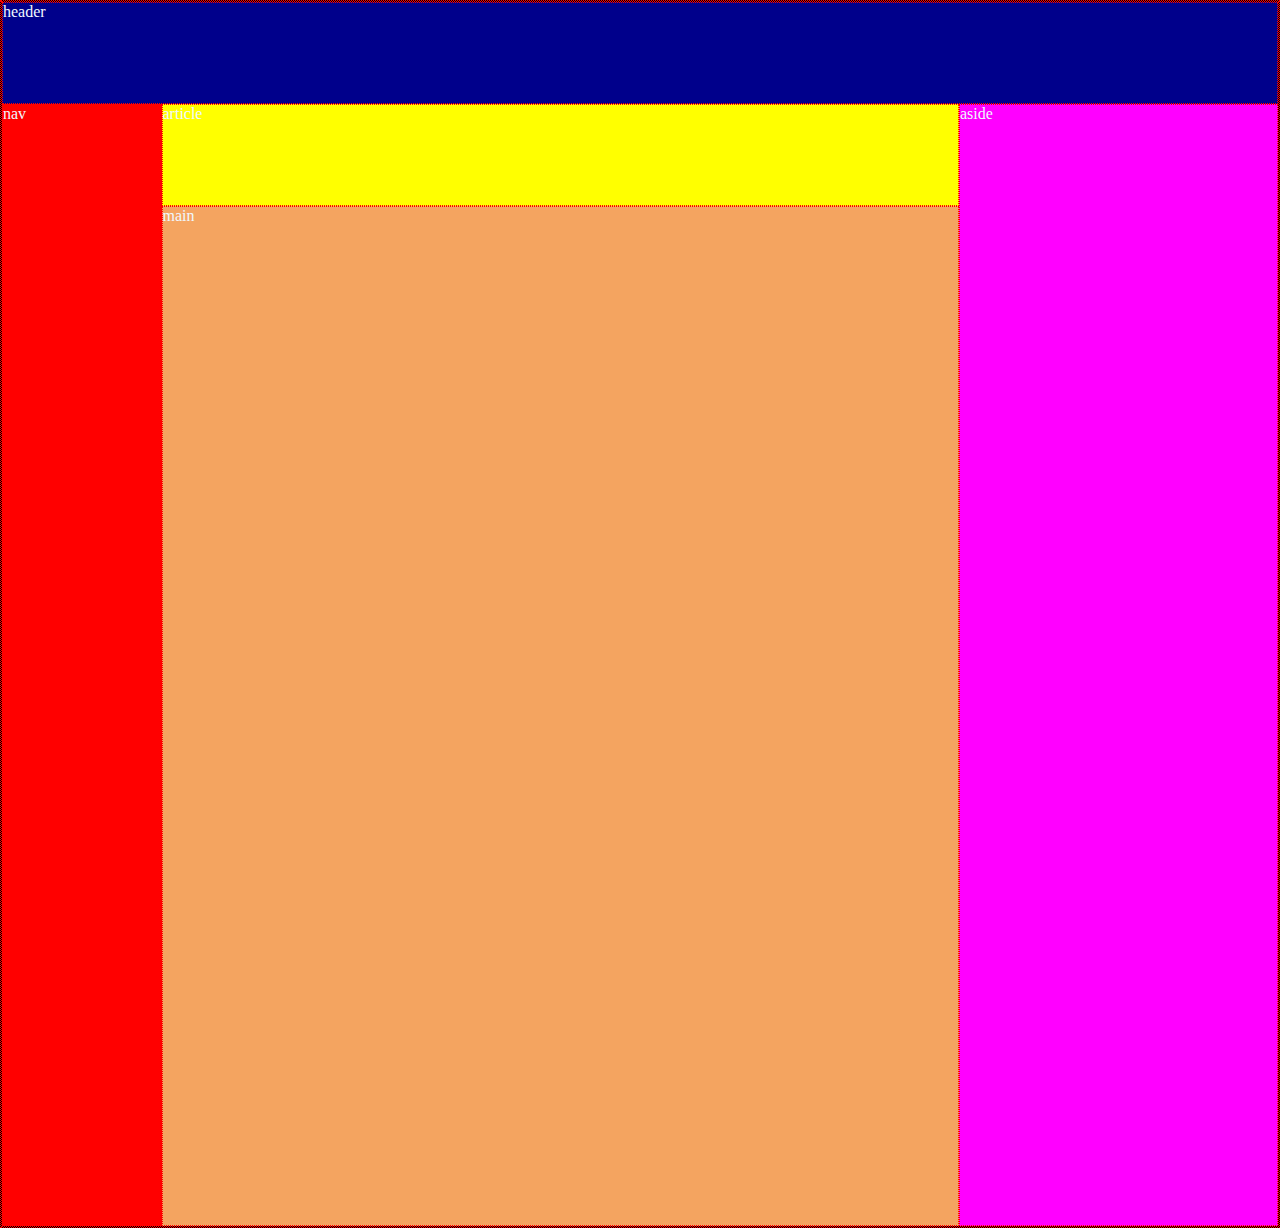
==== index.html @ afc5a25e "make the layout" ====
<!DOCTYPE html>
<html lang="en">
<head>
    <meta charset="UTF-8">
    <meta http-equiv="X-UA-Compatible" content="IE=edge">
    <meta name="viewport" content="width=device-width, initial-scale=1.0">
    <link rel="stylesheet" href="style.css">
    <title>Document</title>
</head>
<body>
    <header>header</header>
    <nav>nav</nav>
    <article>article</article>
    <main>main</main>
    <aside>aside</aside>  
</body>
</html>
---- style.css ----
*{
    border: 1px dotted red;
    color: aliceblue;
    margin: 0px;

}
body{
    background-color: black;
    display: grid;
    grid-template-columns: 1fr 5fr 2fr;
    grid-template-rows: 1fr 1fr 10fr;


}
header{
    grid-column: 1/4;
    height: 100px;
    background-color: darkblue;
}
nav{
    grid-row: 2/5;
    background-color: red;
}
article{
    background-color: yellow;
}
aside{
    grid-column: 3 /4;
    grid-row: 2 / autofill;
    background-color: fuchsia;
    
}
main{
    grid-column: 2;
    background-color: sandybrown;
}
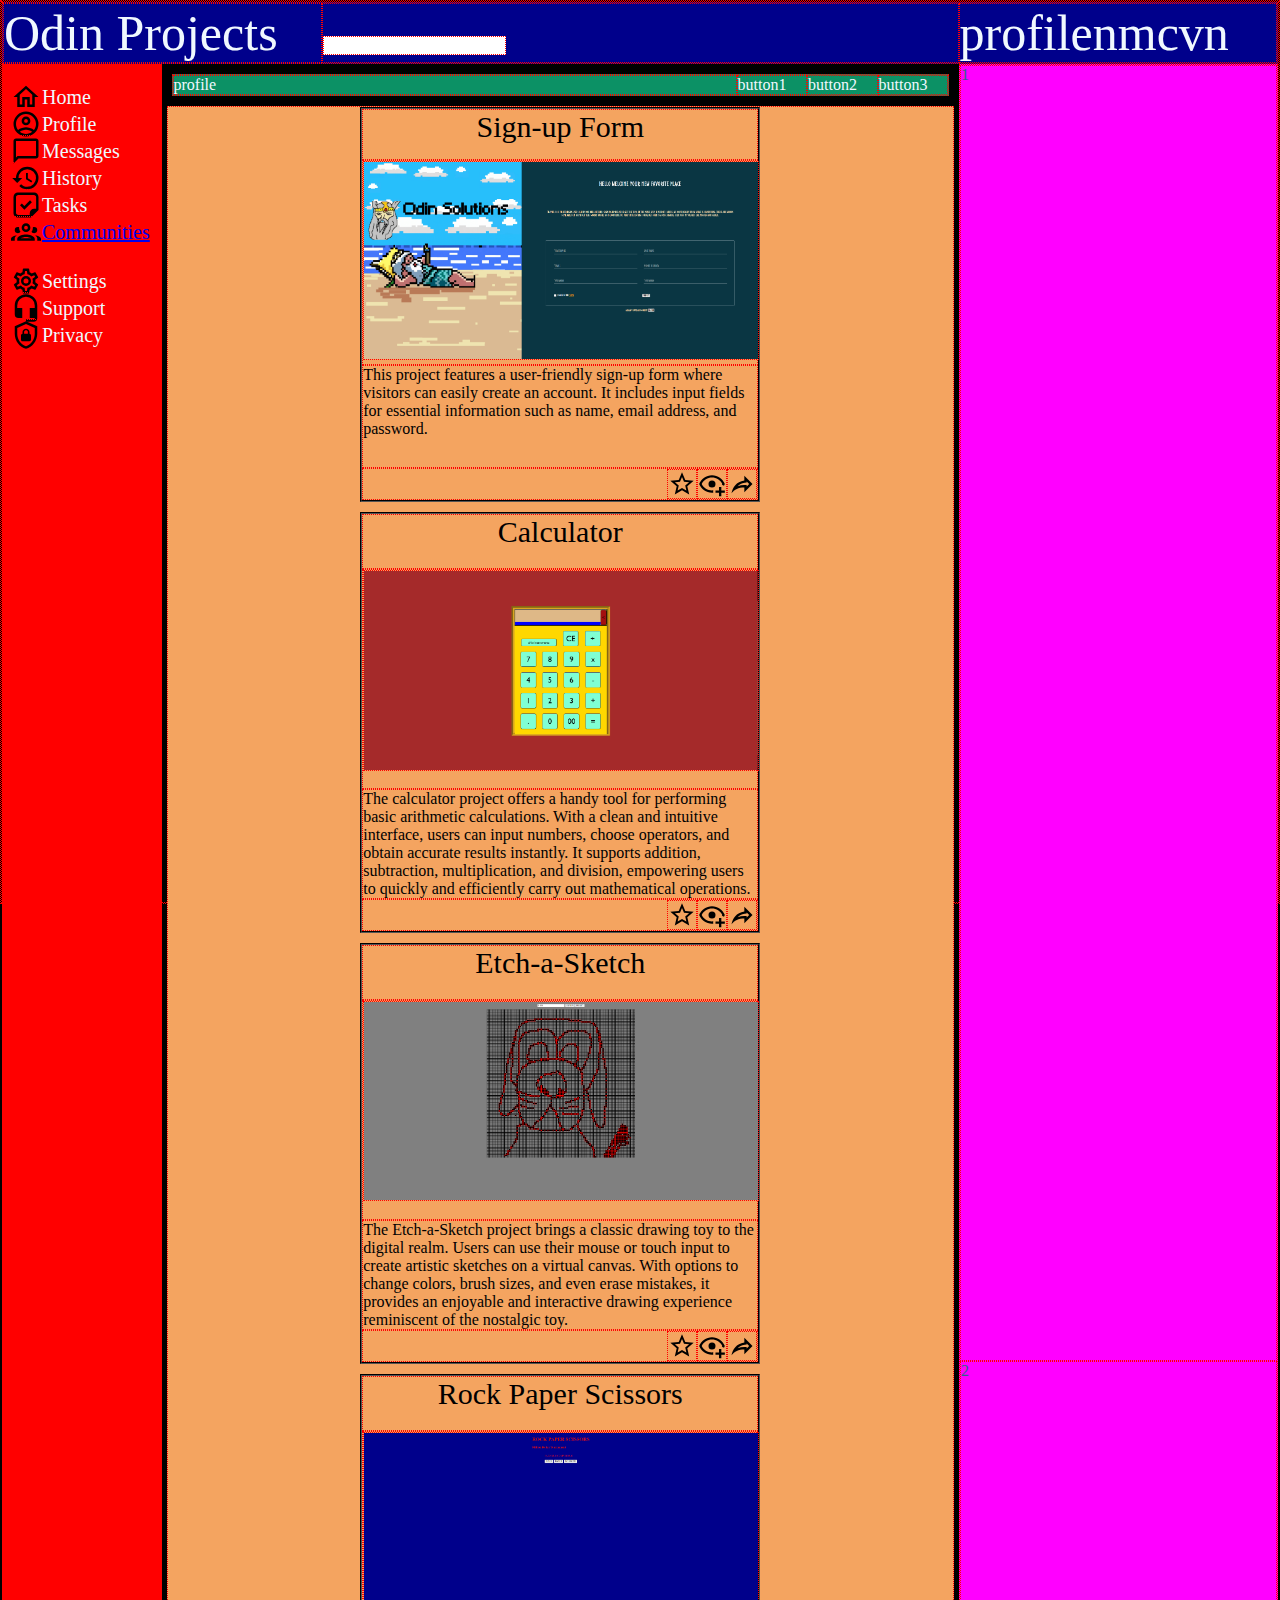
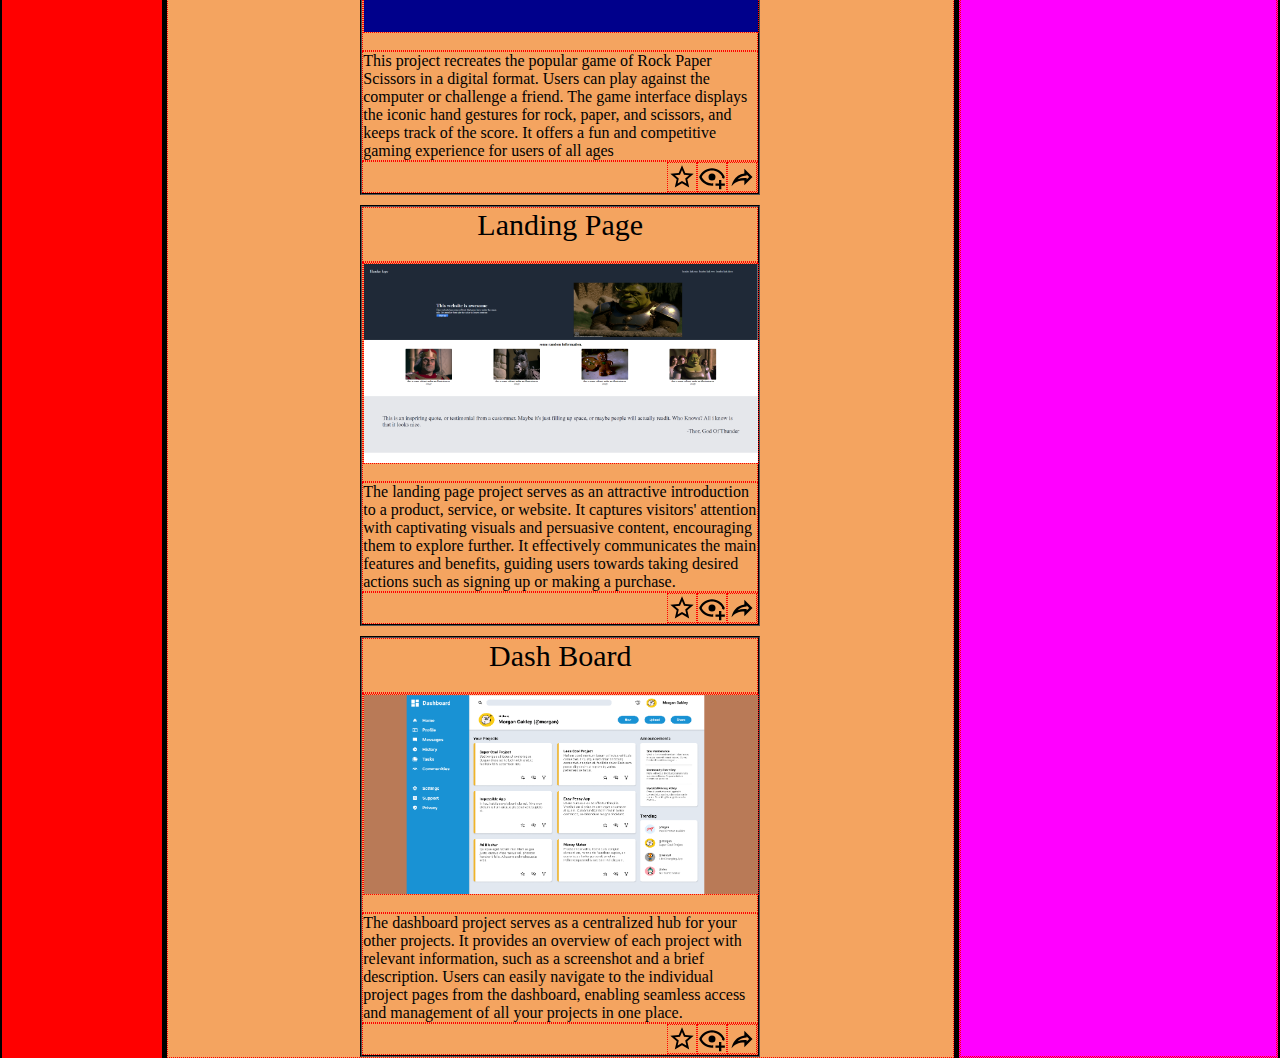
==== commit 0bbb539b: "fill out thelayout with content" ====
--- a/index.html
+++ b/index.html
@@ -8,10 +8,76 @@
     <title>Document</title>
 </head>
 <body>
-    <header>header</header>
-    <nav>nav</nav>
-    <article>article</article>
-    <main>main</main>
-    <aside>aside</aside>  
+    <header>
+        <div>Odin Projects</div>
+        <div><input type="search"></div>
+        <div>profilenmcvn</div>
+    </header>
+    <nav>
+        <ul>
+        <a><img src="./icons/home-outline.svg">Home</a>
+        <a><img src="./icons/account-circle-outline.svg">Profile</a>
+        <a><img src="./icons/message-outline.svg">Messages</a>
+        <a><img src="./icons/history.svg">History</a>
+        <a><img src="./icons/sticker-check-outline.svg">Tasks</a>
+        <a href="#"><img src="./icons/account-group-outline.svg" >Communities</a>
+        </ul>
+        <ul>
+        <a><img src="./icons/cog-outline.svg">Settings</a>
+        <a><img src="./icons/headset.svg">Support</a>
+        <a><img src="./icons/shield-lock-outline.svg">Privacy</a>
+       </ul>
+
+    </nav>
+    <article>
+        <div>profile</div>
+        <div>button1</div>
+        <div>button2</div>
+        <div>button3</div>
+    </article>
+    <main>
+        <figure>
+            <div class="project-name">Sign-up Form</div>
+            <div class="project-thumbnail"> <img src="./thumbnails/sign-up.png" alt=""></div>
+            <div class="project-description">This project features a user-friendly sign-up form where visitors can easily create an account. It includes input fields for essential information such as name, email address, and password. </div>
+            <div class="project-buttons"><img src="./icons/star-outline.svg" alt="a"><img src="./icons/eye-plus-outline.svg" alt="a"><img src="./icons/share-outline.svg" alt="a"></div>
+        </figure>
+        <figure>
+            <div class="project-name">Calculator</div>
+            <div class="project-thumbnail"> <img src="./thumbnails/calc.png" alt=""></div>
+            <div class="project-description">The calculator project offers a handy tool for performing basic arithmetic calculations. With a clean and intuitive interface, users can input numbers, choose operators, and obtain accurate results instantly. It supports addition, subtraction, multiplication, and division, empowering users to quickly and efficiently carry out mathematical operations.</div>
+            <div class="project-buttons"><img src="./icons/star-outline.svg" alt="a"><img src="./icons/eye-plus-outline.svg" alt="a"><img src="./icons/share-outline.svg" alt="a"></div>
+        </figure>
+        <figure>
+            <div class="project-name">Etch-a-Sketch</div>
+            <div class="project-thumbnail"> <img src="./thumbnails/etch-a-sketch.png" alt=""></div>
+            <div class="project-description">The Etch-a-Sketch project brings a classic drawing toy to the digital realm. Users can use their mouse or touch input to create artistic sketches on a virtual canvas. With options to change colors, brush sizes, and even erase mistakes, it provides an enjoyable and interactive drawing experience reminiscent of the nostalgic toy.</div>
+            <div class="project-buttons"><img src="./icons/star-outline.svg" alt="a"><img src="./icons/eye-plus-outline.svg" alt="a"><img src="./icons/share-outline.svg" alt="a"></div>
+        </figure>
+        <figure>
+            <div class="project-name">Rock Paper Scissors</div>
+            <div class="project-thumbnail"> <img src="./thumbnails/rock paper scissors.png" alt=""></div>
+            <div class="project-description">This project recreates the popular game of Rock Paper Scissors in a digital format. Users can play against the computer or challenge a friend. The game interface displays the iconic hand gestures for rock, paper, and scissors, and keeps track of the score. It offers a fun and competitive gaming experience for users of all ages</div>
+            <div class="project-buttons"><img src="./icons/star-outline.svg" alt="a"><img src="./icons/eye-plus-outline.svg" alt="a"><img src="./icons/share-outline.svg" alt="a"></div>
+        </figure>
+        <figure>
+            <div class="project-name">Landing Page</div>
+            <div class="project-thumbnail"> <img src="./thumbnails/landing-page.png" alt=""></div>
+            <div class="project-description">The landing page project serves as an attractive introduction to a product, service, or website. It captures visitors' attention with captivating visuals and persuasive content, encouraging them to explore further. It effectively communicates the main features and benefits, guiding users towards taking desired actions such as signing up or making a purchase.</div>
+            <div class="project-buttons"><img src="./icons/star-outline.svg" alt="a"><img src="./icons/eye-plus-outline.svg" alt="a"><img src="./icons/share-outline.svg" alt="a"></div>
+        </figure>
+        <figure>
+            <div class="project-name">Dash Board</div>
+            <div class="project-thumbnail"> <img src="./thumbnails/dashboard.png" alt=""></div>
+            <div class="project-description">The dashboard project serves as a centralized hub for your other projects. It provides an overview of each project with relevant information, such as a screenshot and a brief description. Users can easily navigate to the individual project pages from the dashboard, enabling seamless access and management of all your projects in one place.</div>
+            <div class="project-buttons"><img src="./icons/star-outline.svg" alt="a"><img src="./icons/eye-plus-outline.svg" alt="a"><img src="./icons/share-outline.svg" alt="a"></div>
+        </figure>
+        
+
+    </main>
+    <aside>
+        <section>1</section>
+        <section>2</section>
+    </aside>  
 </body>
 </html>--- a/style.css
+++ b/style.css
@@ -1,36 +1,102 @@
 *{
+    
+    margin: 0px;
     border: 1px dotted red;
-    color: aliceblue;
-    margin: 0px;
+    
 
 }
 body{
     background-color: black;
     display: grid;
+    height: 100vh;
     grid-template-columns: 1fr 5fr 2fr;
-    grid-template-rows: 1fr 1fr 10fr;
-
-
+    grid-template-rows: .5fr 1fr 10fr;
+    color: aliceblue;
+    
 }
 header{
+
     grid-column: 1/4;
-    height: 100px;
     background-color: darkblue;
+    display: grid;
+    grid-template-columns: 1fr 2fr 1fr
+}
+header div{
+    font-size: 50px;
 }
 nav{
     grid-row: 2/5;
     background-color: red;
+
+    display: flex;
+    flex-direction: column;
+    flex-wrap: wrap;
+    font-size: 20px;
+
+
+  
 }
+a{
+    display: flex;
+    align-items: center;
+    height: 20px;
+    margin: 5px
+}
+a img{
+    height: 30px;
+}
+ul{
+    padding: 0;
+    margin-top: 15px
+}
+
+
 article{
-    background-color: yellow;
+    background-color: rgb(12, 145, 101);
+    margin: 10px;
+    display: grid;
+    grid-template-columns: 8fr 1fr 1fr 1fr;
+
 }
 aside{
     grid-column: 3 /4;
     grid-row: 2 / autofill;
     background-color: fuchsia;
+    display: grid;
+    grid-row: 2/ 4;
+}
+section{
+    color: rgb(46, 100, 136);
+}
+
+main{
+    color: black;
+    background-color: sandybrown;
+    display: grid;
+    gap: 10px;
+    grid-template-columns: repeat(auto-fit, minmax(50px, 400px));
+    margin-left: 5px;
+    margin-right: 5px;
+    align-items: center;
+    justify-content: center;   
     
 }
-main{
-    grid-column: 2;
-    background-color: sandybrown;
+.project-name{
+    font-size: 30px;
+    text-align: center;
+}
+.project-thumbnail img{
+    max-width: 100%;
+  height: auto;
+  object-fit: cover;
+}
+figure{
+  display: grid;
+  grid-template-rows: 1fr 4fr 2fr;
+  border: 2px black groove;
+}
+.project-buttons{
+    display: flex;
+    justify-content: flex-end;
+    height: 30px;
 }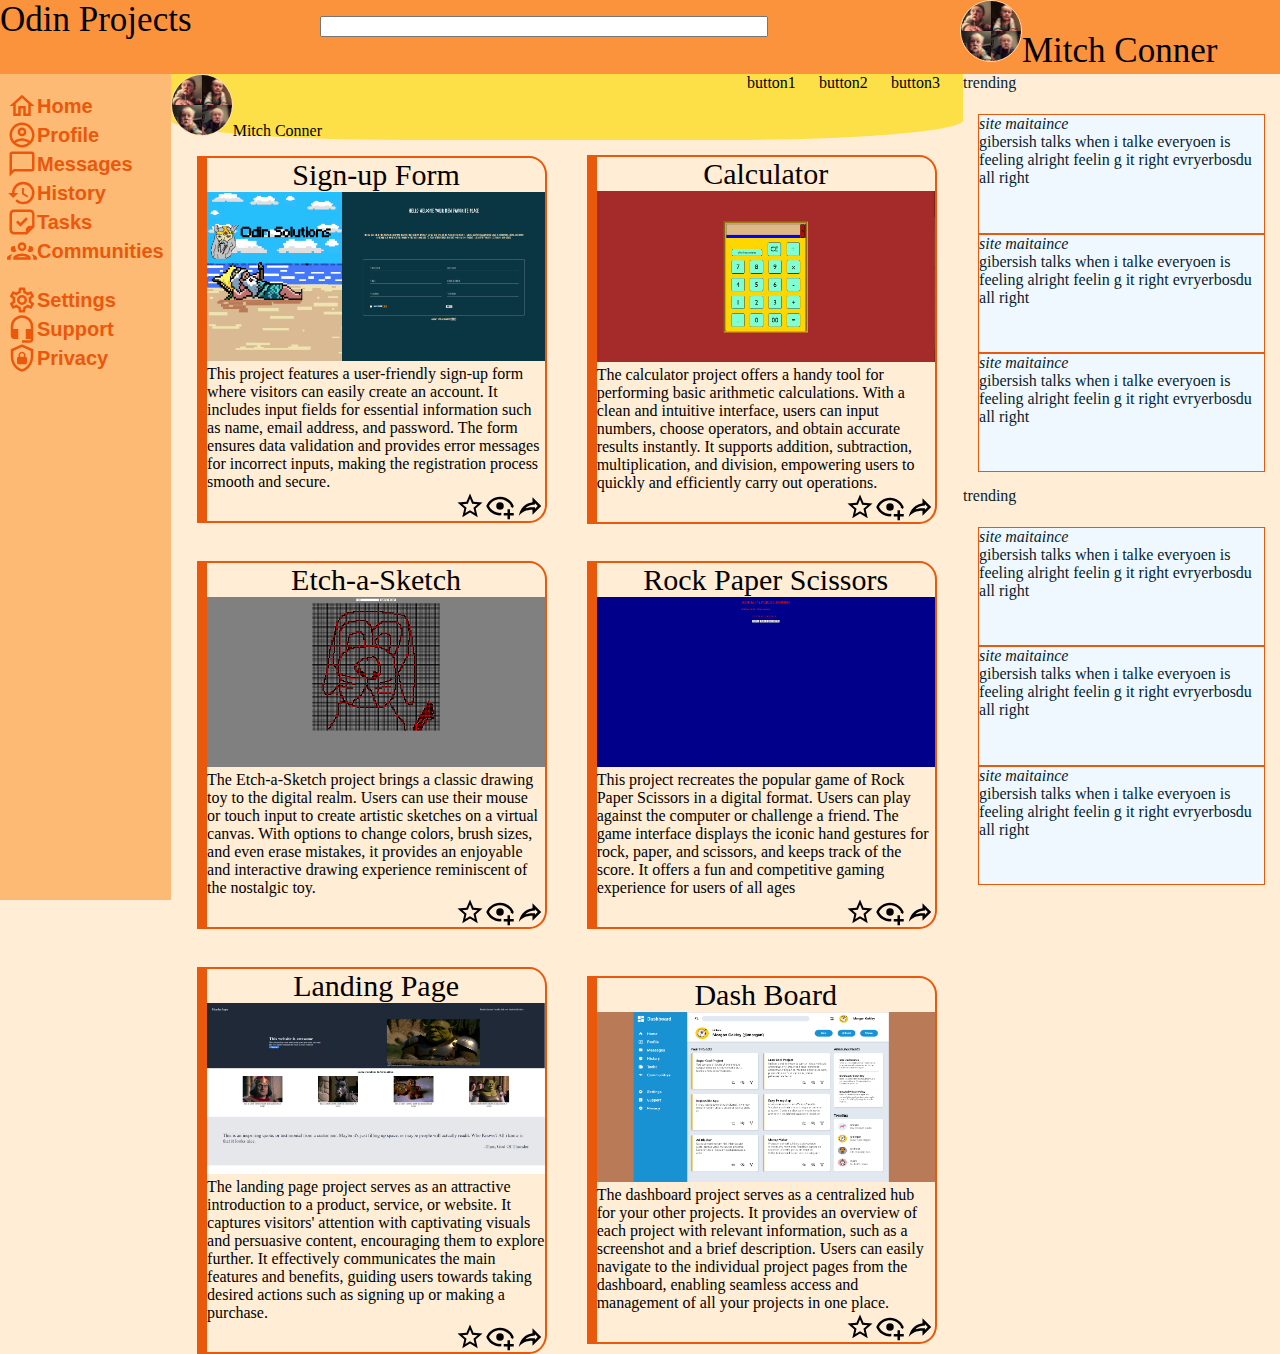
==== commit dad124f6: "adjust layout fill out content add styles" ====
--- a/index.html
+++ b/index.html
@@ -5,13 +5,14 @@
     <meta http-equiv="X-UA-Compatible" content="IE=edge">
     <meta name="viewport" content="width=device-width, initial-scale=1.0">
     <link rel="stylesheet" href="style.css">
-    <title>Document</title>
+    <link rel="icon" href="./icons/view-dashboard.svg">
+    <title>Dashboard</title>
 </head>
 <body>
     <header>
         <div>Odin Projects</div>
         <div><input type="search"></div>
-        <div>profilenmcvn</div>
+        <div><img class='profile-picture' src="./profile pics/MikeD_age_him_up_67764faf-567b-4395-937d-ded5ccef264a.png" alt="">Mitch Conner</div>
     </header>
     <nav>
         <ul>
@@ -20,17 +21,17 @@
         <a><img src="./icons/message-outline.svg">Messages</a>
         <a><img src="./icons/history.svg">History</a>
         <a><img src="./icons/sticker-check-outline.svg">Tasks</a>
-        <a href="#"><img src="./icons/account-group-outline.svg" >Communities</a>
+        <a href="404.html"><img src="./icons/account-group-outline.svg" >Communities</a>
         </ul>
         <ul>
-        <a><img src="./icons/cog-outline.svg">Settings</a>
+        <a><img class="yo" src="./icons/cog-outline.svg">Settings</a>
         <a><img src="./icons/headset.svg">Support</a>
         <a><img src="./icons/shield-lock-outline.svg">Privacy</a>
        </ul>
 
     </nav>
     <article>
-        <div>profile</div>
+        <div><img class="profile-picture" src="./profile pics/MikeD_age_him_up_67764faf-567b-4395-937d-ded5ccef264a.png" alt="">Mitch Conner</div>
         <div>button1</div>
         <div>button2</div>
         <div>button3</div>
@@ -39,13 +40,13 @@
         <figure>
             <div class="project-name">Sign-up Form</div>
             <div class="project-thumbnail"> <img src="./thumbnails/sign-up.png" alt=""></div>
-            <div class="project-description">This project features a user-friendly sign-up form where visitors can easily create an account. It includes input fields for essential information such as name, email address, and password. </div>
+            <div class="project-description">This project features a user-friendly sign-up form where visitors can easily create an account. It includes input fields for essential information such as name, email address, and password. The form ensures data validation and provides error messages for incorrect inputs, making the registration process smooth and secure.</div>
             <div class="project-buttons"><img src="./icons/star-outline.svg" alt="a"><img src="./icons/eye-plus-outline.svg" alt="a"><img src="./icons/share-outline.svg" alt="a"></div>
         </figure>
         <figure>
             <div class="project-name">Calculator</div>
             <div class="project-thumbnail"> <img src="./thumbnails/calc.png" alt=""></div>
-            <div class="project-description">The calculator project offers a handy tool for performing basic arithmetic calculations. With a clean and intuitive interface, users can input numbers, choose operators, and obtain accurate results instantly. It supports addition, subtraction, multiplication, and division, empowering users to quickly and efficiently carry out mathematical operations.</div>
+            <div class="project-description">The calculator project offers a handy tool for performing basic arithmetic calculations. With a clean and intuitive interface, users can input numbers, choose operators, and obtain accurate results instantly. It supports addition, subtraction, multiplication, and division, empowering users to quickly and efficiently carry out operations.</div>
             <div class="project-buttons"><img src="./icons/star-outline.svg" alt="a"><img src="./icons/eye-plus-outline.svg" alt="a"><img src="./icons/share-outline.svg" alt="a"></div>
         </figure>
         <figure>
@@ -76,8 +77,40 @@
 
     </main>
     <aside>
-        <section>1</section>
-        <section>2</section>
+        <section>
+            <div>trending</div>
+            <div class="announcement-tab"> 
+                <div class="announcement">              
+                <em>site maitaince</em>
+                <p> gibersish talks when i talke everyoen is feeling alright feelin g it right evryerbosdu all right</p>
+                </div> 
+                <div class="announcement">
+                <em>site maitaince</em>
+                <p> gibersish talks when i talke everyoen is feeling alright feelin g it right evryerbosdu all right</p>
+                </div>
+                <div class="announcement">
+                <em>site maitaince</em>
+                <p> gibersish talks when i talke everyoen is feeling alright feelin g it right evryerbosdu all right</p>
+                </div>
+            </div>
+        </section>
+        <section>
+            <div>trending</div>
+            <div class="trending-tab"> 
+                <div class="trending">              
+                <em>site maitaince</em>
+                <p> gibersish talks when i talke everyoen is feeling alright feelin g it right evryerbosdu all right</p>
+                </div> 
+                <div class="trending">
+                <em>site maitaince</em>
+                <p> gibersish talks when i talke everyoen is feeling alright feelin g it right evryerbosdu all right</p>
+                </div>
+                <div class="trending">
+                <em>site maitaince</em>
+                <p> gibersish talks when i talke everyoen is feeling alright feelin g it right evryerbosdu all right</p>
+                </div>
+            </div>
+        </section>
     </aside>  
 </body>
 </html>--- a/style.css
+++ b/style.css
@@ -1,46 +1,62 @@
 *{
     
     margin: 0px;
-    border: 1px dotted red;
-    
 
 }
 body{
-    background-color: black;
     display: grid;
     height: 100vh;
     grid-template-columns: 1fr 5fr 2fr;
-    grid-template-rows: .5fr 1fr 10fr;
-    color: aliceblue;
+    grid-template-rows: 1fr 1fr 10fr;
+    color: black;
+    background-color: #ffedd5;
+    
     
 }
 header{
-
     grid-column: 1/4;
-    background-color: darkblue;
+    background-color: #fb923c;
     display: grid;
-    grid-template-columns: 1fr 2fr 1fr
+    grid-template-columns: 1fr 2fr 1fr;
+}
+header input{
+    width: 70%;
 }
 header div{
-    font-size: 50px;
+    font-size: 35px;
+}
+.profile-picture{
+    height: 60px;
+    border: 1px solid navajowhite;
+    overflow: hidden;
+    border-radius: 80%;
+   
 }
 nav{
     grid-row: 2/5;
-    background-color: red;
-
+    background-color:#fdba74;
     display: flex;
     flex-direction: column;
     flex-wrap: wrap;
     font-size: 20px;
+    font-weight: bold;
+    font-family: 'Gill Sans', 'Gill Sans MT', Calibri, 'Trebuchet MS', sans-serif;
 
 
   
 }
-a{
+nav a{
     display: flex;
+    padding: 2px;
     align-items: center;
     height: 20px;
-    margin: 5px
+    margin: 5px;
+    text-decoration: none;
+    color: #ea580c;
+    
+}
+nav a:visited{
+    color: #ea580c
 }
 a img{
     height: 30px;
@@ -51,32 +67,56 @@
 }
 
 
+nav img{
+    filter: invert(35%) sepia(55%) saturate(3044%) hue-rotate(3deg) brightness(99%) contrast(91%);
+
+}
 article{
-    background-color: rgb(12, 145, 101);
-    margin: 10px;
+    margin-bottom: 15px;
     display: grid;
     grid-template-columns: 8fr 1fr 1fr 1fr;
+    background-color: #fde047;
+    border-bottom-left-radius: 30%;
+    border-bottom-right-radius: 30%;
 
 }
 aside{
     grid-column: 3 /4;
     grid-row: 2 / autofill;
-    background-color: fuchsia;
     display: grid;
     grid-row: 2/ 4;
 }
 section{
-    color: rgb(46, 100, 136);
+    color: rgb(7, 29, 44);
+    display: grid;
+    grid-template-rows: 25px ;
 }
-
+.announcement-tab{
+    background-color: aliceblue;
+    margin: 15px;
+    display: grid;
+}
+.announcement{
+    border: #ea580c 1px solid;
+}
+.trending-tab{
+    background-color: aliceblue;
+    margin: 15px;
+    display: grid;
+}
+.trending{
+    border: #ea580c 1px solid;
+}
 main{
     color: black;
-    background-color: sandybrown;
     display: grid;
-    gap: 10px;
-    grid-template-columns: repeat(auto-fit, minmax(50px, 400px));
-    margin-left: 5px;
-    margin-right: 5px;
+    gap: 5%;
+    grid-row: 3/ 5;
+
+    grid-template-columns: repeat(auto-fit, minmax(75px, 350px));
+
+    grid-auto-rows: 1fr;
+
     align-items: center;
     justify-content: center;   
     
@@ -89,14 +129,20 @@
     max-width: 100%;
   height: auto;
   object-fit: cover;
+
 }
 figure{
-  display: grid;
-  grid-template-rows: 1fr 4fr 2fr;
-  border: 2px black groove;
+  border: 2px solid #ea580c;
+  border-left: 10px solid #ea580c;
+  border-top-right-radius: 5%;
+  border-bottom-right-radius: 5%;
+}
+figure:hover{
+    transition: 1s;
+    transform: scale(1.12);
 }
 .project-buttons{
     display: flex;
     justify-content: flex-end;
     height: 30px;
-}+}
